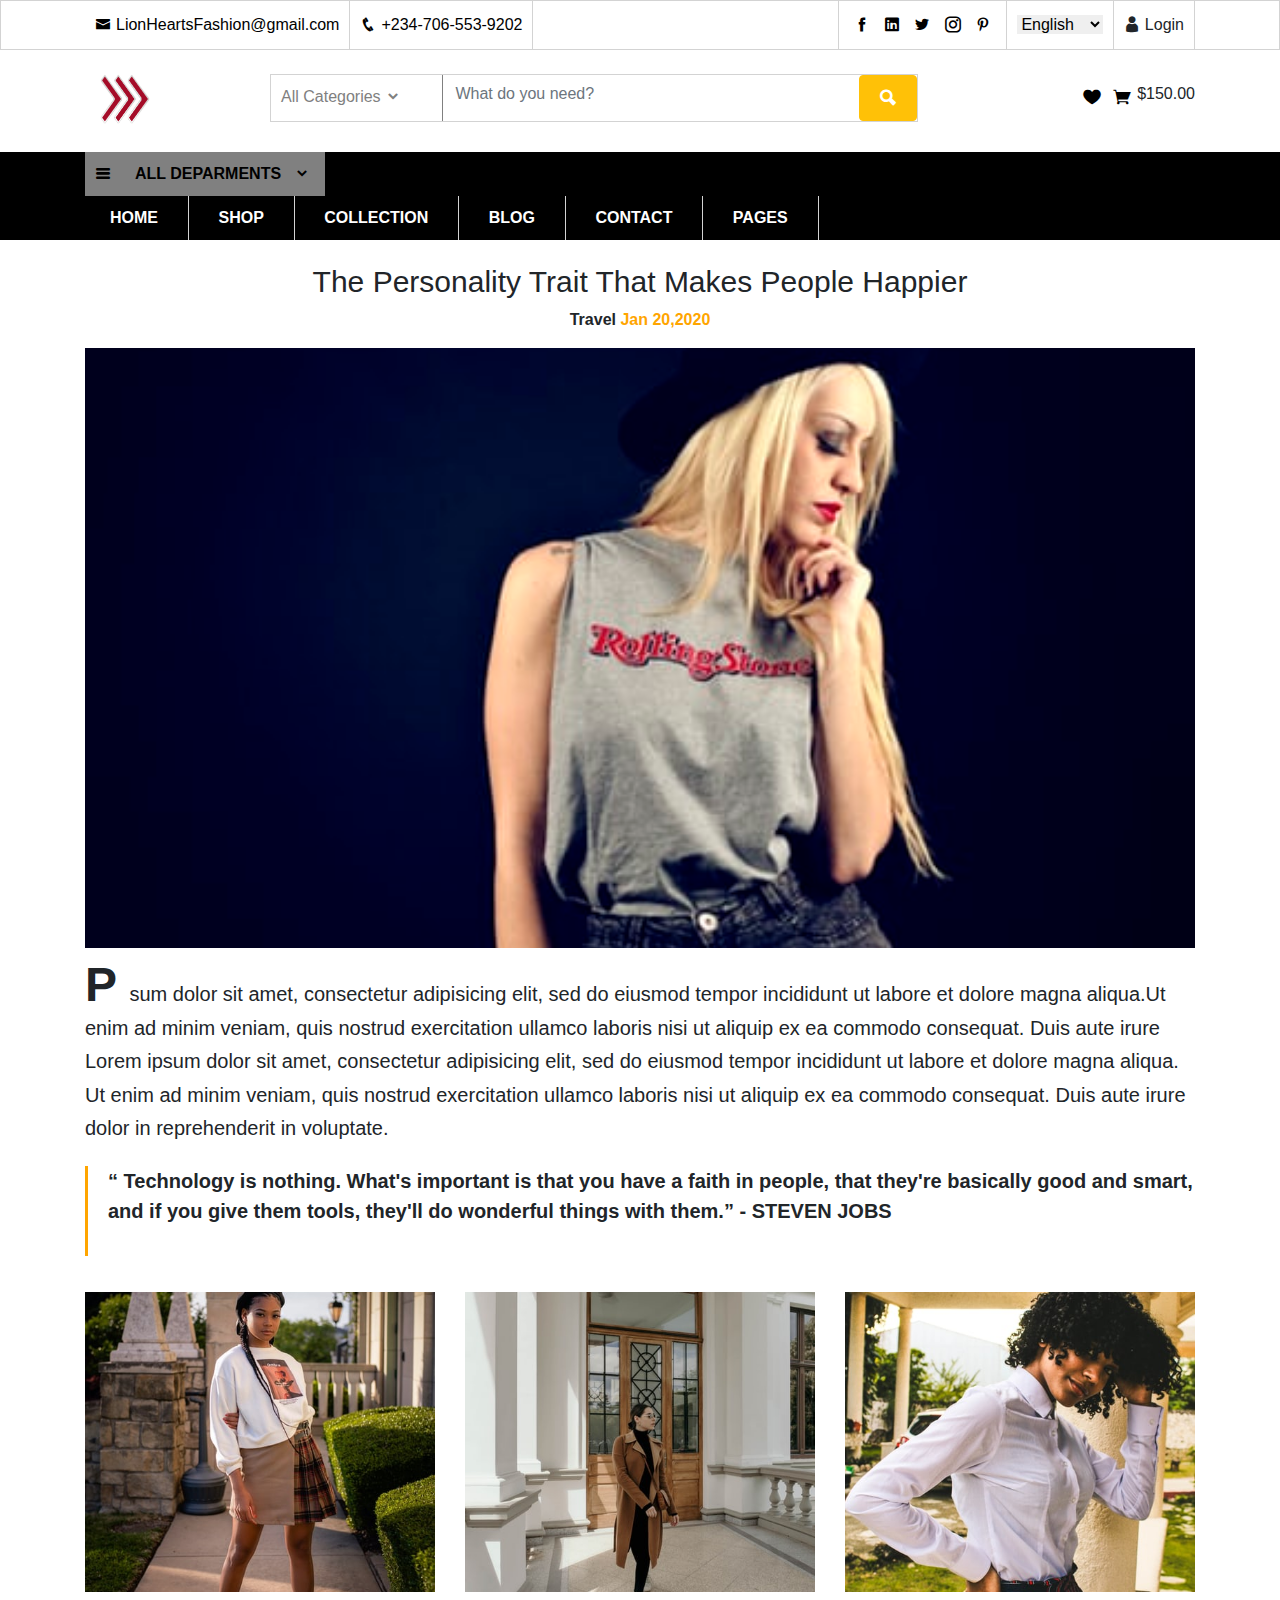
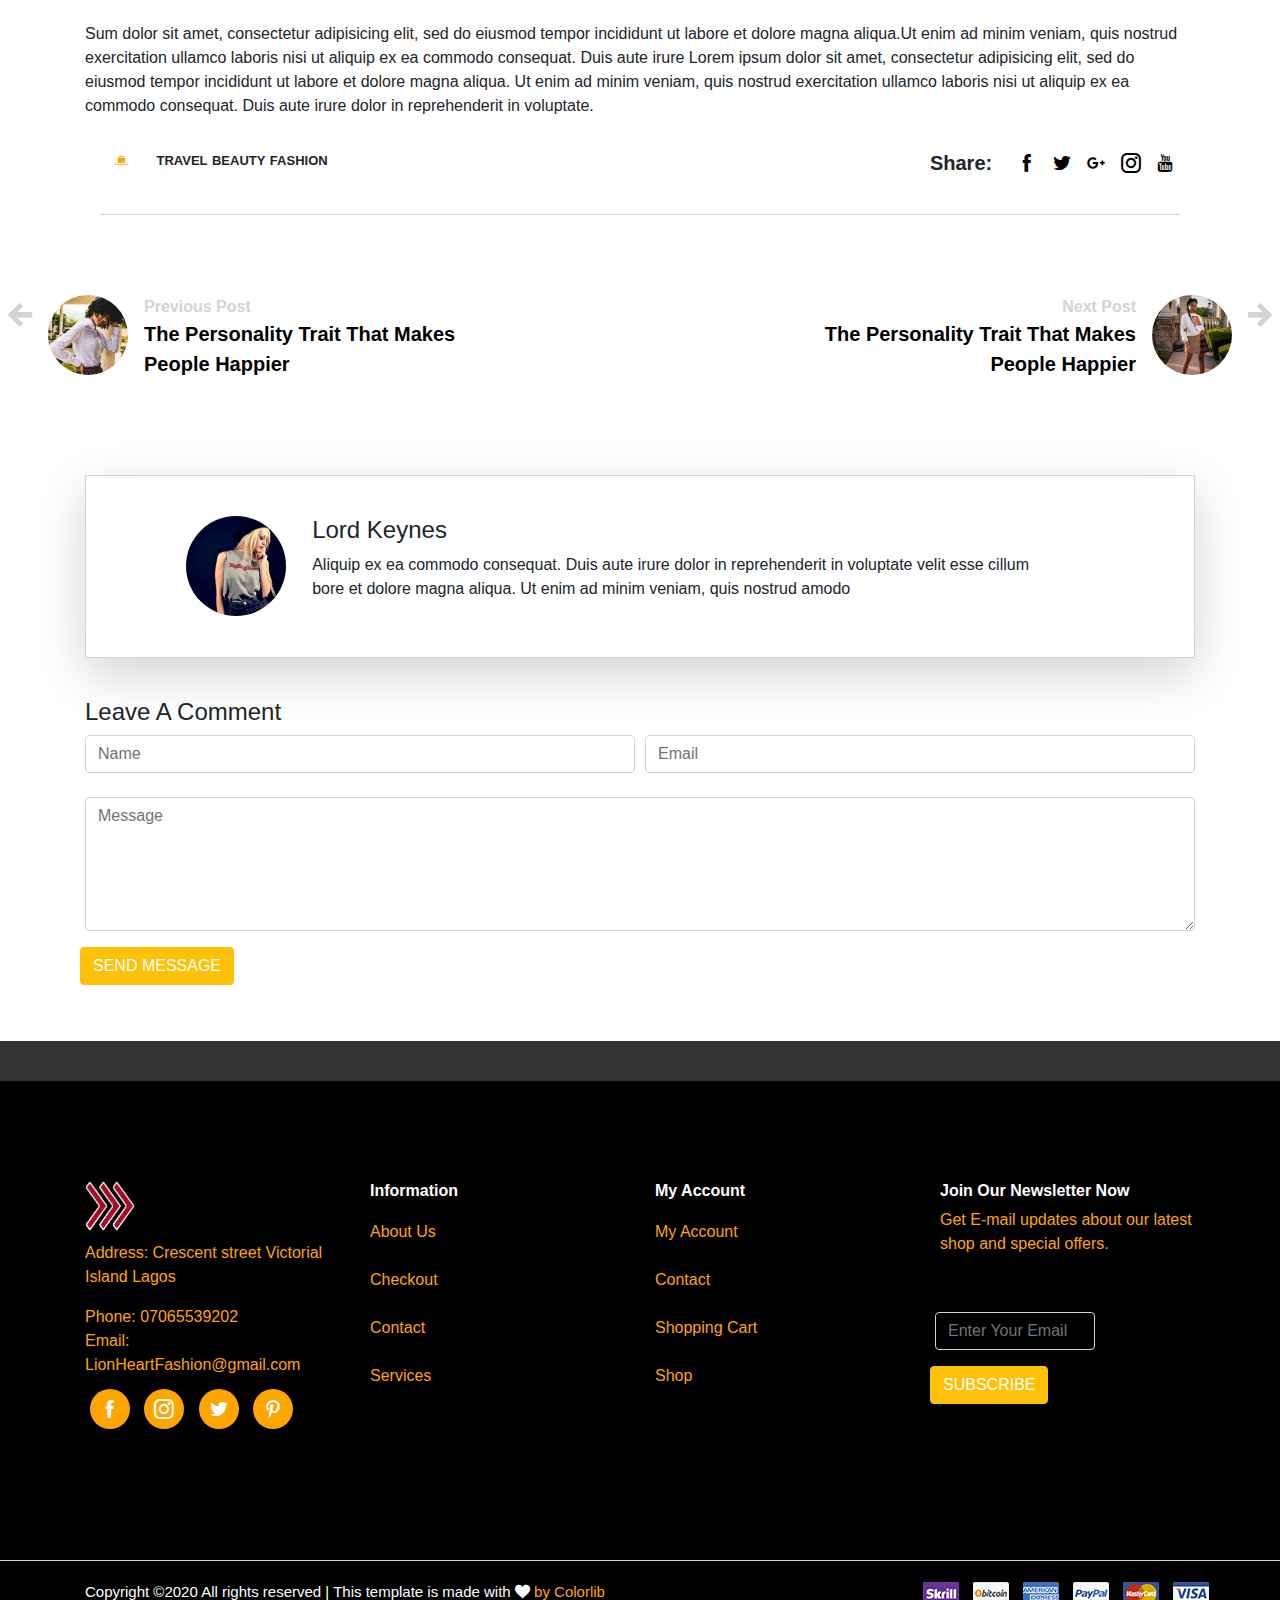
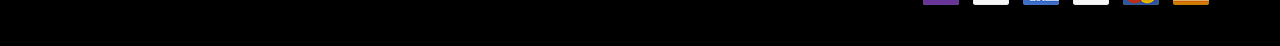
==== BlogDetails.html @ 3f3993a0 "fashi-kenny" ====
<!DOCTYPE html>
<html lang="en">
<head>
    <meta charset="UTF-8">
    <meta name="viewport" content="width=device-width, initial-scale=1.0">
    <title>Lion Hearts: Daily Fashions</title>
    <link rel="icon" type="image/png" href="icon/Love_Deco_Text_PNG_Transparent_Clip_Art.png">
    <link rel="stylesheet" href="css/bootstrap.min.css">
    <link rel="stylesheet" href="icofont/icofont.min.css">
    <link rel="stylesheet" href="css/themify-icons.css">
    <link rel="stylesheet" href="css/font-awesome.min.css">
    <link rel="stylesheet" href="css/owl.carousel.min.css">
    <link rel="stylesheet" href="css/jquery-ui.min.css">
    <link rel="stylesheet" href="style.css">
    <script src="js/jquery-3.3.1.min.js"></script>
    <script src="js/bootstrap.min.js"></script>
    <script src="js/jquery.countdown.min.js"></script>
    <script src="js/jquery-ui.min.js"></script>
    <script src="js/owl.carousel.min.js"></script>
    <script src="main.js"></script>
</head>
<body>
    <!-- <div class="preloader">
        <div class="loader"></div>
    </div> -->

    <section style="overflow: hidden;">    
        <div class="Top-nav">
            <div class="container">
                <div class="row">
                    <div class="col-lg-6 col-md-12">
                        <div class="left-nav d-flex">
                            <a href="" style="border-right: 1px solid lightgrey;"><i class="icofont-envelope"></i>LionHeartsFashion@gmail.com</a>
                            <a href="" style="border-right: 1px solid lightgrey;"><i class="icofont-phone"></i>+234-706-553-9202</a>
                        </div>
                    </div>
                    <div class="col-lg-6 col-md-12">
                        <div class="right-nav d-flex" >
                            <div class="social" style="border-left: 1px solid lightgrey;">
                                <a href="" ><i class="icofont-facebook"></i></a>
                                <a href=""><i class="icofont-linkedin"></i></a>
                                <a href=""><i class="icofont-twitter"></i></a>
                                <a href=""><i class="icofont-instagram"></i></a>
                                <a href=""><i class="icofont-pinterest"></i></a>
                            </div>
                            <div class="language">
                                <select name="" id="">
                                    <option data-image="img/flag/flag-1.jpg" data-title="" value="">English</option>
                                    <option data-image="img/flag/flag-2.jpg" data-title="" value="">Germany</option>
                                </select>
                            </div>
                            <div class="login">
                                <i class="icofont-user"></i>
                                <span>Login</span>
                            </div>
                        </div>
                    </div>
                </div>
            </div>
        </div>




        
        <!-- .Top-middle -->
        <div class="col-lg-12 p-0">
            <div class="Top-middle p-4">
                <div class="container">
                    <div class="row m-0">
                        <div class="col-lg-2 col-md-2">
                            <div class="logo">
                                <a href=""><img style="width: 50px;height: 50px;" src="icon/Right_Red_Arrow_Transparent_PNG_Clip_Art_Image.png" alt=""></a>
                            </div>
                        </div>
                        <div class="col-lg-7 col-md-7 p-0">
                            <div class="search" style="position: relative;">
                                <a class="text" href="" style="width: 30%;display: block;padding:10px;color: grey;text-decoration: none;border-right: 1px solid grey;">All Categories <i class="icofont-simple-down"></i></a>
                                <input type="text" style="background-color: transparent;border: none;width: 470px;" id="" class="form-control" placeholder="What do you need?">
                                <a href="" class="btn btn-warning text-white" style="text-decoration: none;padding: 10px 20px;"><i class="icofont-ui-search"></i></a>
                            </div>
                        </div>
                        <div class="col-lg-3 col-md-3 p-0">
                            <div class="checking pt-2">
                                <div class="row m-0">
                                    <div class="icon" style="position: relative;">
                                        <ul class="list-unstyled d-flex">
                                            <li><a href=""><i class="icofont-heart"></i></a></li>
                                            <li><a href=""><i class="icofont-shopping-cart"></i></a>
                                                <div class="check-out shadow-lg">
                                                    <div class="check mb-3">
                                                        <div class="row m-0">
                                                            <img src="img/showcase/00b2f78859d9404ca88a0599814f4f52.jpg" alt="">
                                                            <div class="price pl-2">
                                                                <div style="font-size: 15px;color: orange;" class="price-tag">$60.00</div>
                                                                <span style="font-size: 13px">Kabino Bedside Table</span>
                                                            </div>
                                                            <span style="font-size: 30px; color: lightgrey;" class="cancel pl-2">&times</span>
                                                        </div>
                                                    </div>
                                                    <div class="check mb-3" style="border-bottom: 1px solid lightgrey;padding-bottom: 10px;">
                                                        <div class="row m-0">
                                                            <img src="img/showcase/3b5c7aee9a034c3a8d07e8d10b3caf82.jpg" alt="">
                                                            <div class="price pl-2">
                                                                <div style="font-size: 15px;color: orange;" class="price-tag">$60.00</div>
                                                                <span style="font-size: 13px">Kabino Bedside Table</span>
                                                            </div>
                                                            <span style="font-size: 30px; color: lightgrey;" class="cancel pl-2">&times</span>
                                                        </div>
                                                    </div>
                                                    <div class="total mb-3" style="font-size: 12px;color: orange;width: 100%;">
                                                        <div class="row m-0">
                                                            <div class="tot">TOTAL</div>
                                                            <div class="tot-price">$120.00</div>
                                                        </div>
                                                    </div>
                                                    <div class="cards" >
                                                        <a href="" style="font-weight:bolder;font-size: 12px; width: 100%;" class="mb-2 btn btn-warning">VIEW CARD</a>
                                                        <a href="" style="font-weight: bolder;font-size: 12px;width: 100%;background-color: #000000;color: #ffffff;" class="btn">CHECKOUT</a>
                                                    </div>
                                                </div>
                                            </li>
                                            <span>$150.00</span>
                                        </ul>
                                    </div>
                                </div>
                            </div>
                        </div>
                    </div>
                </div>
            </div>
        </div>


        
        <!-- Top-Down -->
        <div class="Top-Down">
            <div class="container" style="position: relative;">
                <div class="toggle-menu">
                    <span>MENU <i class="icofont-navigation-menu"></i></span>
                </div>
                <div class="header">
                    <div class="top">
                        <li class="dropdown" style="list-style: none;"><i class="mr-4 icofont-navigation-menu"></i>ALL DEPARMENTS <i class="ml-2 icofont-simple-down"></i>
                            <ul class="shadow-lg" style="list-style: none;">
                                <li><a href="#">Women's Clothing</a></li>
                                <li><a href="#">Men's Clothing</a></li>
                                <li><a href="#">Underwear</a></li>
                                <li><a href="#">Kid's Clothing</a></li>
                                <li><a href="#">Brand Fahion</a></li>
                                <li><a href="#">Accessories/Shoes</a></li>
                                <li><a href="#">Luxury Brands</a></li>
                                <li><a href="#">Brand Outdoor Apparel</a></li>
                            </ul>
                        </li>
                    </div>
                    <header>
                        <nav>
                            <ul>
                                <li class=""><a href="index.html">HOME</a></li>
                                <li><a href="shop.html">SHOP</a></li>
                                <li class="dropdown collection"><a href="#">COLLECTION</a>
                                    <ul>
                                        <li><a href="#">Men's</a></li>
                                        <li><a href="#">Women's</a></li>
                                        <li><a href="#">Kid's</a></li>
                                    </ul>
                                </li>
                                <li><a href="">BLOG</a></li>
                                <li><a href="">CONTACT</a></li>
                                <li class="dropdown pages"><a href="#">PAGES</a>
                                    <ul>
                                        <li><a href="BlogDetails.html">Blog Details</a></li>
                                        <li><a href="">Shopping Cart</a></li>
                                        <li><a href="">Check Out</a></li>
                                        <li><a href="faq.html">Faq</a></li>
                                        <li><a href="register.html">Register</a></li>
                                        <li><a href="login.html">Login</a></li>
                                    </ul>
                                </li>
                            </ul>
                        </nav>
                    </header>
                </div>
            </div>
        </div>



        <section class="content" style="margin-top: 40px;">
            <div class="container">
                <h1 class="title text-center" style="font-size: 30px;">The Personality Trait That Makes People Happier</h1>
                <p style="font-weight: bolder;" class="text-center">Travel <span style="color: #ffa500;" class="date">Jan 20,2020</span></p>

                <div class="blog-img set-bg" data-setbg="img/showcase/photo-1542849902-fd6e302998a9.jpg"></div>
                <div class="classic">P <span>sum dolor sit amet, consectetur adipisicing elit, sed do eiusmod tempor incididunt ut labore et dolore magna aliqua.Ut enim ad minim veniam, quis nostrud exercitation ullamco laboris nisi ut aliquip ex ea commodo consequat. Duis aute irure Lorem ipsum dolor sit amet, consectetur adipisicing elit, sed do eiusmod tempor incididunt ut labore et dolore magna aliqua. Ut enim ad minim veniam, quis nostrud exercitation ullamco laboris nisi ut aliquip ex ea commodo consequat. Duis aute irure dolor in reprehenderit in voluptate.</span></div>
                <p class="jobs-text">“ Technology is nothing. What's important is that you have a faith in people, that they're basically good and smart, and if you give them tools, they'll do wonderful things with them.” - STEVEN JOBS</p>

                <div class="row">
                    <div class="col-lg-4">
                        <div class="img set-bg" data-setbg="img/showcase/photo-1588297187190-647dcdb667c3.jpg"></div>
                    </div>
                    <div class="col-lg-4">
                        <div class="img set-bg" data-setbg="img/showcase/photo-1592818628510-35f8f334143a.jpg"></div>
                    </div>
                    <div class="col-lg-4">
                        <div class="img set-bg" data-setbg="img/showcase/photo-1553148661-9173d4786c6a.jpg"></div>
                    </div>
                </div>

                <p class="after-img">Sum dolor sit amet, consectetur adipisicing elit, sed do eiusmod tempor incididunt ut labore et dolore magna aliqua.Ut enim ad minim veniam, quis nostrud exercitation ullamco laboris nisi ut aliquip ex ea commodo consequat. Duis aute irure Lorem ipsum dolor sit amet, consectetur adipisicing elit, sed do eiusmod tempor incididunt ut labore et dolore magna aliqua. Ut enim ad minim veniam, quis nostrud exercitation ullamco laboris nisi ut aliquip ex ea commodo consequat. Duis aute irure dolor in reprehenderit in voluptate.</p>

                <div class="col-lg-12">
                    <div class="work-social">
                        <div class="row m-0">
                            <div class="col-lg-6 col-md-6 col-sm-6">
                                <ul>
                                    <li class="mr-4"><i style="color: #ffa500;" class="icofont-ui-travel"></i></li>
                                    <li>TRAVEL</li>
                                    <li>BEAUTY</li>
                                    <li>FASHION</li>
                                </ul>
                            </div>
                            <div class="col-lg-6 col-md-6 col-sm-6">
                                <div class="row" style="display: flex;justify-content: flex-end;">
                                    <div class="tit">Share:</div>
                                    <ul>
                                        <li><a href="#"><i class="icofont-facebook"></i></a></li>
                                        <li><a href="#"><i class="icofont-twitter"></i></a></li>
                                        <li><a href="#"><i class="icofont-google-plus"></i></a></li>
                                        <li><a href="#"><i class="icofont-instagram"></i></a></li>
                                        <li><a href="#"><i class="icofont-youtube"></i></a></li>
                                    </ul>
                                </div>
                            </div>
                        </div>
                    </div>
                </div>
            </div>


            <div class="col-lg-12">
                <div class="blogs-post">
                    <div class="row">
                        <div class="col-lg-6 col-md-6 col-sm-6">
                            <div class="prev-blog">
                                <div class="row">
                                    <a href="#">
                                        <i class="icofont-arrow-left"></i>
                                        <div class="blog-img set-bg ml-2 mr-3" data-setbg="img/showcase/photo-1553148661-9173d4786c6a.jpg"></div>
                                        <div class="blog-text">
                                            <span>Previous Post</span>
                                            <p>The Personality Trait That Makes <br> People Happier</p>
                                        </div>
                                    </a>
                                </div>
                            </div>
                        </div>
                        <div class="col-lg-6 col-md-6 col-sm-6">
                            <div class="next-blog">
                                <div class="row" style="display: flex;justify-content: flex-end;">
                                    <a href="#">
                                        <div class="blog-text text-right">
                                            <span>Next Post</span>
                                            <p>The Personality Trait That Makes <br> People Happier</p>
                                        </div>
                                        <div class="blog-img set-bg mr-2 ml-3" data-setbg="img/showcase/photo-1588297187190-647dcdb667c3.jpg"></div>
                                        <i class="icofont-arrow-right"></i>
                                    </a>
                                </div>
                            </div>
                        </div>
                    </div>
                </div>
            </div>


            <div class="col-lg-12">
                <div class="container">
                    <div class="lonely shadow-lg">
                        <div class="row">
                            <div class="col-lg-1 col-md-1 mr-4">
                                <div class="lonely-img set-bg" data-setbg="img/showcase/photo-1542849902-fd6e302998a9.jpg"></div>
                            </div>
                            <div class="col-lg-10 col-md-10 ml-4">
                                <div class="text">
                                    <h4>Lord Keynes</h4>
                                    <p>Aliquip ex ea commodo consequat. Duis aute irure dolor in reprehenderit in voluptate velit esse cillum bore et dolore magna aliqua. Ut enim ad minim veniam, quis nostrud amodo</p>
                                </div>
                            </div>
                        </div>
                    </div>
                </div>
            </div>

            <div class="container">
                <form action="#">
                    <h4>Leave A Comment</h4>

                    <div class="form-row">
                        <div class="col-lg-6">
                            <div class="form-group">
                                <input type="text" name="name" class="form-control mb-4" placeholder="Name">
                            </div>
                        </div>
                        <div class="col-lg-6">
                            <div class="form-group">
                                <input type="email" name="email" class="form-control mb-4" placeholder="Email">
                            </div>
                        </div>
                        <div class="col-lg-12">
                            <div class="form-group">
                                <textarea name="message" class="form-control" cols="30" rows="5" placeholder="Message"></textarea>
                            </div>
                        </div>
                        <div class="form-group">
                            <button type="submit" name="sendMessage"  class="btn btn-warning text-white">SEND MESSAGE</button>
                        </div>
                    </div>
                </form>
            </div>



            <!-- footer -->
        <div class="footer-header">
            <div class="container">
                <div class="footer-top owl-carousel">
                    <img src="img/logo-carousel/logo-1.png" alt="">
                    <img src="img/logo-carousel/logo-2.png" alt="">
                    <img src="img/logo-carousel/logo-3.png" alt="">
                    <img src="img/logo-carousel/logo-4.png" alt="">
                    <img src="img/logo-carousel/logo-5.png" alt="">
                </div>
            </div>
        </div>



        <!-- footer-bottom -->
        <div class="footer-middle">
            <div class="container">
                <div class="row">
                    <div class="col-lg-3">
                        <div class="first">
                            <img src="icon/Right_Red_Arrow_Transparent_PNG_Clip_Art_Image.png" alt="">
                            <address>Address: Crescent street Victorial Island Lagos</address>
                            <div class="phone">Phone: 07065539202</div>
                            <div class="email">Email: LionHeartFashion@gmail.com</div>
                            <ul class="p-0">
                                <li><a href="#"><i class="icofont-facebook"></i></a></li>
                                <li><a href="#"><i class="icofont-instagram"></i></a></li>
                                <li><a href="#"><i class="icofont-twitter"></i></a></li>
                                <li><a href="#"><i class="icofont-pinterest"></i></a></li>
                            </ul>
                        </div>
                    </div>
                    <div class="col-lg-3">
                        <div class="second">
                            <h6>Information</h6>
                            <ul>
                                <li><a href="#">About Us</a></li>
                                <li><a href="#">Checkout</a></li>
                                <li><a href="#">Contact</a></li>
                                <li><a href="#">Services</a></li>
                            </ul>
                        </div>
                    </div>
                    <div class="col-lg-3">
                        <div class="third">
                            <h6>My Account</h6>
                            <ul>
                                <li><a href="#">My Account</a></li>
                                <li><a href="#">Contact</a></li>
                                <li><a href="#">Shopping Cart</a></li>
                                <li><a href="#">Shop</a></li>
                            </ul>
                        </div>
                    </div>
                    <div class="col-lg-3">
                        <div class="fourth">
                            <h6>Join Our Newsletter Now</h6>
                            <p>Get E-mail updates about our latest shop and special offers.</p>
                            <form action="#">
                                <div class="form-row">
                                    <div class="form-group">
                                        <input type="text" class="form-control" name="news" placeholder="Enter Your Email">
                                    </div>
                                    <div class="form-group">
                                        <button class="btn btn-warning text-white" name="SubmitNewsLetter">SUBSCRIBE</button>
                                    </div>
                                </div>
                            </form>
                        </div>
                    </div>
                </div>
            </div>
        </div>



        <!-- .footer-bottom -->
        <div class="footer-bottom">
            <div class="container">
                <div class="row">
                    <div class="col-lg-6">
                        <p>Copyright ©2020 All rights reserved | This template is made with <i class="icofont-heart-alt"></i> <a href="">by Colorlib</a></p>
                    </div>
                    <div class="footer-img">
                        <img src="img/payment-method.png" alt="">
                    </div>
                </div>
            </div>
        </div>
        </section>


        <script type="text/javascript">
            $(window).on('load', function(){
                $('.preloader').delay(2000).fadeOut('slow');
            });
        </script>
</body>
</html>
---- css/themify-icons.css ----
@font-face {
	font-family: 'themify';
	src:url('../fonts/themify.eot?-fvbane');
	src:url('../fonts/themify.eot?#iefix-fvbane') format('embedded-opentype'),
		url('../fonts/themify.woff?-fvbane') format('woff'),
		url('../fonts/themify.ttf?-fvbane') format('truetype'),
		url('../fonts/themify.svg?-fvbane#themify') format('svg');
	font-weight: normal;
	font-style: normal;
}

[class^="ti-"], [class*=" ti-"] {
	font-family: 'themify';
	speak: none;
	font-style: normal;
	font-weight: normal;
	font-variant: normal;
	text-transform: none;
	line-height: 1;

	/* Better Font Rendering =========== */
	-webkit-font-smoothing: antialiased;
	-moz-osx-font-smoothing: grayscale;
}

.ti-wand:before {
	content: "\e600";
}
.ti-volume:before {
	content: "\e601";
}
.ti-user:before {
	content: "\e602";
}
.ti-unlock:before {
	content: "\e603";
}
.ti-unlink:before {
	content: "\e604";
}
.ti-trash:before {
	content: "\e605";
}
.ti-thought:before {
	content: "\e606";
}
.ti-target:before {
	content: "\e607";
}
.ti-tag:before {
	content: "\e608";
}
.ti-tablet:before {
	content: "\e609";
}
.ti-star:before {
	content: "\e60a";
}
.ti-spray:before {
	content: "\e60b";
}
.ti-signal:before {
	content: "\e60c";
}
.ti-shopping-cart:before {
	content: "\e60d";
}
.ti-shopping-cart-full:before {
	content: "\e60e";
}
.ti-settings:before {
	content: "\e60f";
}
.ti-search:before {
	content: "\e610";
}
.ti-zoom-in:before {
	content: "\e611";
}
.ti-zoom-out:before {
	content: "\e612";
}
.ti-cut:before {
	content: "\e613";
}
.ti-ruler:before {
	content: "\e614";
}
.ti-ruler-pencil:before {
	content: "\e615";
}
.ti-ruler-alt:before {
	content: "\e616";
}
.ti-bookmark:before {
	content: "\e617";
}
.ti-bookmark-alt:before {
	content: "\e618";
}
.ti-reload:before {
	content: "\e619";
}
.ti-plus:before {
	content: "\e61a";
}
.ti-pin:before {
	content: "\e61b";
}
.ti-pencil:before {
	content: "\e61c";
}
.ti-pencil-alt:before {
	content: "\e61d";
}
.ti-paint-roller:before {
	content: "\e61e";
}
.ti-paint-bucket:before {
	content: "\e61f";
}
.ti-na:before {
	content: "\e620";
}
.ti-mobile:before {
	content: "\e621";
}
.ti-minus:before {
	content: "\e622";
}
.ti-medall:before {
	content: "\e623";
}
.ti-medall-alt:before {
	content: "\e624";
}
.ti-marker:before {
	content: "\e625";
}
.ti-marker-alt:before {
	content: "\e626";
}
.ti-arrow-up:before {
	content: "\e627";
}
.ti-arrow-right:before {
	content: "\e628";
}
.ti-arrow-left:before {
	content: "\e629";
}
.ti-arrow-down:before {
	content: "\e62a";
}
.ti-lock:before {
	content: "\e62b";
}
.ti-location-arrow:before {
	content: "\e62c";
}
.ti-link:before {
	content: "\e62d";
}
.ti-layout:before {
	content: "\e62e";
}
.ti-layers:before {
	content: "\e62f";
}
.ti-layers-alt:before {
	content: "\e630";
}
.ti-key:before {
	content: "\e631";
}
.ti-import:before {
	content: "\e632";
}
.ti-image:before {
	content: "\e633";
}
.ti-heart:before {
	content: "\e634";
}
.ti-heart-broken:before {
	content: "\e635";
}
.ti-hand-stop:before {
	content: "\e636";
}
.ti-hand-open:before {
	content: "\e637";
}
.ti-hand-drag:before {
	content: "\e638";
}
.ti-folder:before {
	content: "\e639";
}
.ti-flag:before {
	content: "\e63a";
}
.ti-flag-alt:before {
	content: "\e63b";
}
.ti-flag-alt-2:before {
	content: "\e63c";
}
.ti-eye:before {
	content: "\e63d";
}
.ti-export:before {
	content: "\e63e";
}
.ti-exchange-vertical:before {
	content: "\e63f";
}
.ti-desktop:before {
	content: "\e640";
}
.ti-cup:before {
	content: "\e641";
}
.ti-crown:before {
	content: "\e642";
}
.ti-comments:before {
	content: "\e643";
}
.ti-comment:before {
	content: "\e644";
}
.ti-comment-alt:before {
	content: "\e645";
}
.ti-close:before {
	content: "\e646";
}
.ti-clip:before {
	content: "\e647";
}
.ti-angle-up:before {
	content: "\e648";
}
.ti-angle-right:before {
	content: "\e649";
}
.ti-angle-left:before {
	content: "\e64a";
}
.ti-angle-down:before {
	content: "\e64b";
}
.ti-check:before {
	content: "\e64c";
}
.ti-check-box:before {
	content: "\e64d";
}
.ti-camera:before {
	content: "\e64e";
}
.ti-announcement:before {
	content: "\e64f";
}
.ti-brush:before {
	content: "\e650";
}
.ti-briefcase:before {
	content: "\e651";
}
.ti-bolt:before {
	content: "\e652";
}
.ti-bolt-alt:before {
	content: "\e653";
}
.ti-blackboard:before {
	content: "\e654";
}
.ti-bag:before {
	content: "\e655";
}
.ti-move:before {
	content: "\e656";
}
.ti-arrows-vertical:before {
	content: "\e657";
}
.ti-arrows-horizontal:before {
	content: "\e658";
}
.ti-fullscreen:before {
	content: "\e659";
}
.ti-arrow-top-right:before {
	content: "\e65a";
}
.ti-arrow-top-left:before {
	content: "\e65b";
}
.ti-arrow-circle-up:before {
	content: "\e65c";
}
.ti-arrow-circle-right:before {
	content: "\e65d";
}
.ti-arrow-circle-left:before {
	content: "\e65e";
}
.ti-arrow-circle-down:before {
	content: "\e65f";
}
.ti-angle-double-up:before {
	content: "\e660";
}
.ti-angle-double-right:before {
	content: "\e661";
}
.ti-angle-double-left:before {
	content: "\e662";
}
.ti-angle-double-down:before {
	content: "\e663";
}
.ti-zip:before {
	content: "\e664";
}
.ti-world:before {
	content: "\e665";
}
.ti-wheelchair:before {
	content: "\e666";
}
.ti-view-list:before {
	content: "\e667";
}
.ti-view-list-alt:before {
	content: "\e668";
}
.ti-view-grid:before {
	content: "\e669";
}
.ti-uppercase:before {
	content: "\e66a";
}
.ti-upload:before {
	content: "\e66b";
}
.ti-underline:before {
	content: "\e66c";
}
.ti-truck:before {
	content: "\e66d";
}
.ti-timer:before {
	content: "\e66e";
}
.ti-ticket:before {
	content: "\e66f";
}
.ti-thumb-up:before {
	content: "\e670";
}
.ti-thumb-down:before {
	content: "\e671";
}
.ti-text:before {
	content: "\e672";
}
.ti-stats-up:before {
	content: "\e673";
}
.ti-stats-down:before {
	content: "\e674";
}
.ti-split-v:before {
	content: "\e675";
}
.ti-split-h:before {
	content: "\e676";
}
.ti-smallcap:before {
	content: "\e677";
}
.ti-shine:before {
	content: "\e678";
}
.ti-shift-right:before {
	content: "\e679";
}
.ti-shift-left:before {
	content: "\e67a";
}
.ti-shield:before {
	content: "\e67b";
}
.ti-notepad:before {
	content: "\e67c";
}
.ti-server:before {
	content: "\e67d";
}
.ti-quote-right:before {
	content: "\e67e";
}
.ti-quote-left:before {
	content: "\e67f";
}
.ti-pulse:before {
	content: "\e680";
}
.ti-printer:before {
	content: "\e681";
}
.ti-power-off:before {
	content: "\e682";
}
.ti-plug:before {
	content: "\e683";
}
.ti-pie-chart:before {
	content: "\e684";
}
.ti-paragraph:before {
	content: "\e685";
}
.ti-panel:before {
	content: "\e686";
}
.ti-package:before {
	content: "\e687";
}
.ti-music:before {
	content: "\e688";
}
.ti-music-alt:before {
	content: "\e689";
}
.ti-mouse:before {
	content: "\e68a";
}
.ti-mouse-alt:before {
	content: "\e68b";
}
.ti-money:before {
	content: "\e68c";
}
.ti-microphone:before {
	content: "\e68d";
}
.ti-menu:before {
	content: "\e68e";
}
.ti-menu-alt:before {
	content: "\e68f";
}
.ti-map:before {
	content: "\e690";
}
.ti-map-alt:before {
	content: "\e691";
}
.ti-loop:before {
	content: "\e692";
}
.ti-location-pin:before {
	content: "\e693";
}
.ti-list:before {
	content: "\e694";
}
.ti-light-bulb:before {
	content: "\e695";
}
.ti-Italic:before {
	content: "\e696";
}
.ti-info:before {
	content: "\e697";
}
.ti-infinite:before {
	content: "\e698";
}
.ti-id-badge:before {
	content: "\e699";
}
.ti-hummer:before {
	content: "\e69a";
}
.ti-home:before {
	content: "\e69b";
}
.ti-help:before {
	content: "\e69c";
}
.ti-headphone:before {
	content: "\e69d";
}
.ti-harddrives:before {
	content: "\e69e";
}
.ti-harddrive:before {
	content: "\e69f";
}
.ti-gift:before {
	content: "\e6a0";
}
.ti-game:before {
	content: "\e6a1";
}
.ti-filter:before {
	content: "\e6a2";
}
.ti-files:before {
	content: "\e6a3";
}
.ti-file:before {
	content: "\e6a4";
}
.ti-eraser:before {
	content: "\e6a5";
}
.ti-envelope:before {
	content: "\e6a6";
}
.ti-download:before {
	content: "\e6a7";
}
.ti-direction:before {
	content: "\e6a8";
}
.ti-direction-alt:before {
	content: "\e6a9";
}
.ti-dashboard:before {
	content: "\e6aa";
}
.ti-control-stop:before {
	content: "\e6ab";
}
.ti-control-shuffle:before {
	content: "\e6ac";
}
.ti-control-play:before {
	content: "\e6ad";
}
.ti-control-pause:before {
	content: "\e6ae";
}
.ti-control-forward:before {
	content: "\e6af";
}
.ti-control-backward:before {
	content: "\e6b0";
}
.ti-cloud:before {
	content: "\e6b1";
}
.ti-cloud-up:before {
	content: "\e6b2";
}
.ti-cloud-down:before {
	content: "\e6b3";
}
.ti-clipboard:before {
	content: "\e6b4";
}
.ti-car:before {
	content: "\e6b5";
}
.ti-calendar:before {
	content: "\e6b6";
}
.ti-book:before {
	content: "\e6b7";
}
.ti-bell:before {
	content: "\e6b8";
}
.ti-basketball:before {
	content: "\e6b9";
}
.ti-bar-chart:before {
	content: "\e6ba";
}
.ti-bar-chart-alt:before {
	content: "\e6bb";
}
.ti-back-right:before {
	content: "\e6bc";
}
.ti-back-left:before {
	content: "\e6bd";
}
.ti-arrows-corner:before {
	content: "\e6be";
}
.ti-archive:before {
	content: "\e6bf";
}
.ti-anchor:before {
	content: "\e6c0";
}
.ti-align-right:before {
	content: "\e6c1";
}
.ti-align-left:before {
	content: "\e6c2";
}
.ti-align-justify:before {
	content: "\e6c3";
}
.ti-align-center:before {
	content: "\e6c4";
}
.ti-alert:before {
	content: "\e6c5";
}
.ti-alarm-clock:before {
	content: "\e6c6";
}
.ti-agenda:before {
	content: "\e6c7";
}
.ti-write:before {
	content: "\e6c8";
}
.ti-window:before {
	content: "\e6c9";
}
.ti-widgetized:before {
	content: "\e6ca";
}
.ti-widget:before {
	content: "\e6cb";
}
.ti-widget-alt:before {
	content: "\e6cc";
}
.ti-wallet:before {
	content: "\e6cd";
}
.ti-video-clapper:before {
	content: "\e6ce";
}
.ti-video-camera:before {
	content: "\e6cf";
}
.ti-vector:before {
	content: "\e6d0";
}
.ti-themify-logo:before {
	content: "\e6d1";
}
.ti-themify-favicon:before {
	content: "\e6d2";
}
.ti-themify-favicon-alt:before {
	content: "\e6d3";
}
.ti-support:before {
	content: "\e6d4";
}
.ti-stamp:before {
	content: "\e6d5";
}
.ti-split-v-alt:before {
	content: "\e6d6";
}
.ti-slice:before {
	content: "\e6d7";
}
.ti-shortcode:before {
	content: "\e6d8";
}
.ti-shift-right-alt:before {
	content: "\e6d9";
}
.ti-shift-left-alt:before {
	content: "\e6da";
}
.ti-ruler-alt-2:before {
	content: "\e6db";
}
.ti-receipt:before {
	content: "\e6dc";
}
.ti-pin2:before {
	content: "\e6dd";
}
.ti-pin-alt:before {
	content: "\e6de";
}
.ti-pencil-alt2:before {
	content: "\e6df";
}
.ti-palette:before {
	content: "\e6e0";
}
.ti-more:before {
	content: "\e6e1";
}
.ti-more-alt:before {
	content: "\e6e2";
}
.ti-microphone-alt:before {
	content: "\e6e3";
}
.ti-magnet:before {
	content: "\e6e4";
}
.ti-line-double:before {
	content: "\e6e5";
}
.ti-line-dotted:before {
	content: "\e6e6";
}
.ti-line-dashed:before {
	content: "\e6e7";
}
.ti-layout-width-full:before {
	content: "\e6e8";
}
.ti-layout-width-default:before {
	content: "\e6e9";
}
.ti-layout-width-default-alt:before {
	content: "\e6ea";
}
.ti-layout-tab:before {
	content: "\e6eb";
}
.ti-layout-tab-window:before {
	content: "\e6ec";
}
.ti-layout-tab-v:before {
	content: "\e6ed";
}
.ti-layout-tab-min:before {
	content: "\e6ee";
}
.ti-layout-slider:before {
	content: "\e6ef";
}
.ti-layout-slider-alt:before {
	content: "\e6f0";
}
.ti-layout-sidebar-right:before {
	content: "\e6f1";
}
.ti-layout-sidebar-none:before {
	content: "\e6f2";
}
.ti-layout-sidebar-left:before {
	content: "\e6f3";
}
.ti-layout-placeholder:before {
	content: "\e6f4";
}
.ti-layout-menu:before {
	content: "\e6f5";
}
.ti-layout-menu-v:before {
	content: "\e6f6";
}
.ti-layout-menu-separated:before {
	content: "\e6f7";
}
.ti-layout-menu-full:before {
	content: "\e6f8";
}
.ti-layout-media-right-alt:before {
	content: "\e6f9";
}
.ti-layout-media-right:before {
	content: "\e6fa";
}
.ti-layout-media-overlay:before {
	content: "\e6fb";
}
.ti-layout-media-overlay-alt:before {
	content: "\e6fc";
}
.ti-layout-media-overlay-alt-2:before {
	content: "\e6fd";
}
.ti-layout-media-left-alt:before {
	content: "\e6fe";
}
.ti-layout-media-left:before {
	content: "\e6ff";
}
.ti-layout-media-center-alt:before {
	content: "\e700";
}
.ti-layout-media-center:before {
	content: "\e701";
}
.ti-layout-list-thumb:before {
	content: "\e702";
}
.ti-layout-list-thumb-alt:before {
	content: "\e703";
}
.ti-layout-list-post:before {
	content: "\e704";
}
.ti-layout-list-large-image:before {
	content: "\e705";
}
.ti-layout-line-solid:before {
	content: "\e706";
}
.ti-layout-grid4:before {
	content: "\e707";
}
.ti-layout-grid3:before {
	content: "\e708";
}
.ti-layout-grid2:before {
	content: "\e709";
}
.ti-layout-grid2-thumb:before {
	content: "\e70a";
}
.ti-layout-cta-right:before {
	content: "\e70b";
}
.ti-layout-cta-left:before {
	content: "\e70c";
}
.ti-layout-cta-center:before {
	content: "\e70d";
}
.ti-layout-cta-btn-right:before {
	content: "\e70e";
}
.ti-layout-cta-btn-left:before {
	content: "\e70f";
}
.ti-layout-column4:before {
	content: "\e710";
}
.ti-layout-column3:before {
	content: "\e711";
}
.ti-layout-column2:before {
	content: "\e712";
}
.ti-layout-accordion-separated:before {
	content: "\e713";
}
.ti-layout-accordion-merged:before {
	content: "\e714";
}
.ti-layout-accordion-list:before {
	content: "\e715";
}
.ti-ink-pen:before {
	content: "\e716";
}
.ti-info-alt:before {
	content: "\e717";
}
.ti-help-alt:before {
	content: "\e718";
}
.ti-headphone-alt:before {
	content: "\e719";
}
.ti-hand-point-up:before {
	content: "\e71a";
}
.ti-hand-point-right:before {
	content: "\e71b";
}
.ti-hand-point-left:before {
	content: "\e71c";
}
.ti-hand-point-down:before {
	content: "\e71d";
}
.ti-gallery:before {
	content: "\e71e";
}
.ti-face-smile:before {
	content: "\e71f";
}
.ti-face-sad:before {
	content: "\e720";
}
.ti-credit-card:before {
	content: "\e721";
}
.ti-control-skip-forward:before {
	content: "\e722";
}
.ti-control-skip-backward:before {
	content: "\e723";
}
.ti-control-record:before {
	content: "\e724";
}
.ti-control-eject:before {
	content: "\e725";
}
.ti-comments-smiley:before {
	content: "\e726";
}
.ti-brush-alt:before {
	content: "\e727";
}
.ti-youtube:before {
	content: "\e728";
}
.ti-vimeo:before {
	content: "\e729";
}
.ti-twitter:before {
	content: "\e72a";
}
.ti-time:before {
	content: "\e72b";
}
.ti-tumblr:before {
	content: "\e72c";
}
.ti-skype:before {
	content: "\e72d";
}
.ti-share:before {
	content: "\e72e";
}
.ti-share-alt:before {
	content: "\e72f";
}
.ti-rocket:before {
	content: "\e730";
}
.ti-pinterest:before {
	content: "\e731";
}
.ti-new-window:before {
	content: "\e732";
}
.ti-microsoft:before {
	content: "\e733";
}
.ti-list-ol:before {
	content: "\e734";
}
.ti-linkedin:before {
	content: "\e735";
}
.ti-layout-sidebar-2:before {
	content: "\e736";
}
.ti-layout-grid4-alt:before {
	content: "\e737";
}
.ti-layout-grid3-alt:before {
	content: "\e738";
}
.ti-layout-grid2-alt:before {
	content: "\e739";
}
.ti-layout-column4-alt:before {
	content: "\e73a";
}
.ti-layout-column3-alt:before {
	content: "\e73b";
}
.ti-layout-column2-alt:before {
	content: "\e73c";
}
.ti-instagram:before {
	content: "\e73d";
}
.ti-google:before {
	content: "\e73e";
}
.ti-github:before {
	content: "\e73f";
}
.ti-flickr:before {
	content: "\e740";
}
.ti-facebook:before {
	content: "\e741";
}
.ti-dropbox:before {
	content: "\e742";
}
.ti-dribbble:before {
	content: "\e743";
}
.ti-apple:before {
	content: "\e744";
}
.ti-android:before {
	content: "\e745";
}
.ti-save:before {
	content: "\e746";
}
.ti-save-alt:before {
	content: "\e747";
}
.ti-yahoo:before {
	content: "\e748";
}
.ti-wordpress:before {
	content: "\e749";
}
.ti-vimeo-alt:before {
	content: "\e74a";
}
.ti-twitter-alt:before {
	content: "\e74b";
}
.ti-tumblr-alt:before {
	content: "\e74c";
}
.ti-trello:before {
	content: "\e74d";
}
.ti-stack-overflow:before {
	content: "\e74e";
}
.ti-soundcloud:before {
	content: "\e74f";
}
.ti-sharethis:before {
	content: "\e750";
}
.ti-sharethis-alt:before {
	content: "\e751";
}
.ti-reddit:before {
	content: "\e752";
}
.ti-pinterest-alt:before {
	content: "\e753";
}
.ti-microsoft-alt:before {
	content: "\e754";
}
.ti-linux:before {
	content: "\e755";
}
.ti-jsfiddle:before {
	content: "\e756";
}
.ti-joomla:before {
	content: "\e757";
}
.ti-html5:before {
	content: "\e758";
}
.ti-flickr-alt:before {
	content: "\e759";
}
.ti-email:before {
	content: "\e75a";
}
.ti-drupal:before {
	content: "\e75b";
}
.ti-dropbox-alt:before {
	content: "\e75c";
}
.ti-css3:before {
	content: "\e75d";
}
.ti-rss:before {
	content: "\e75e";
}
.ti-rss-alt:before {
	content: "\e75f";
}
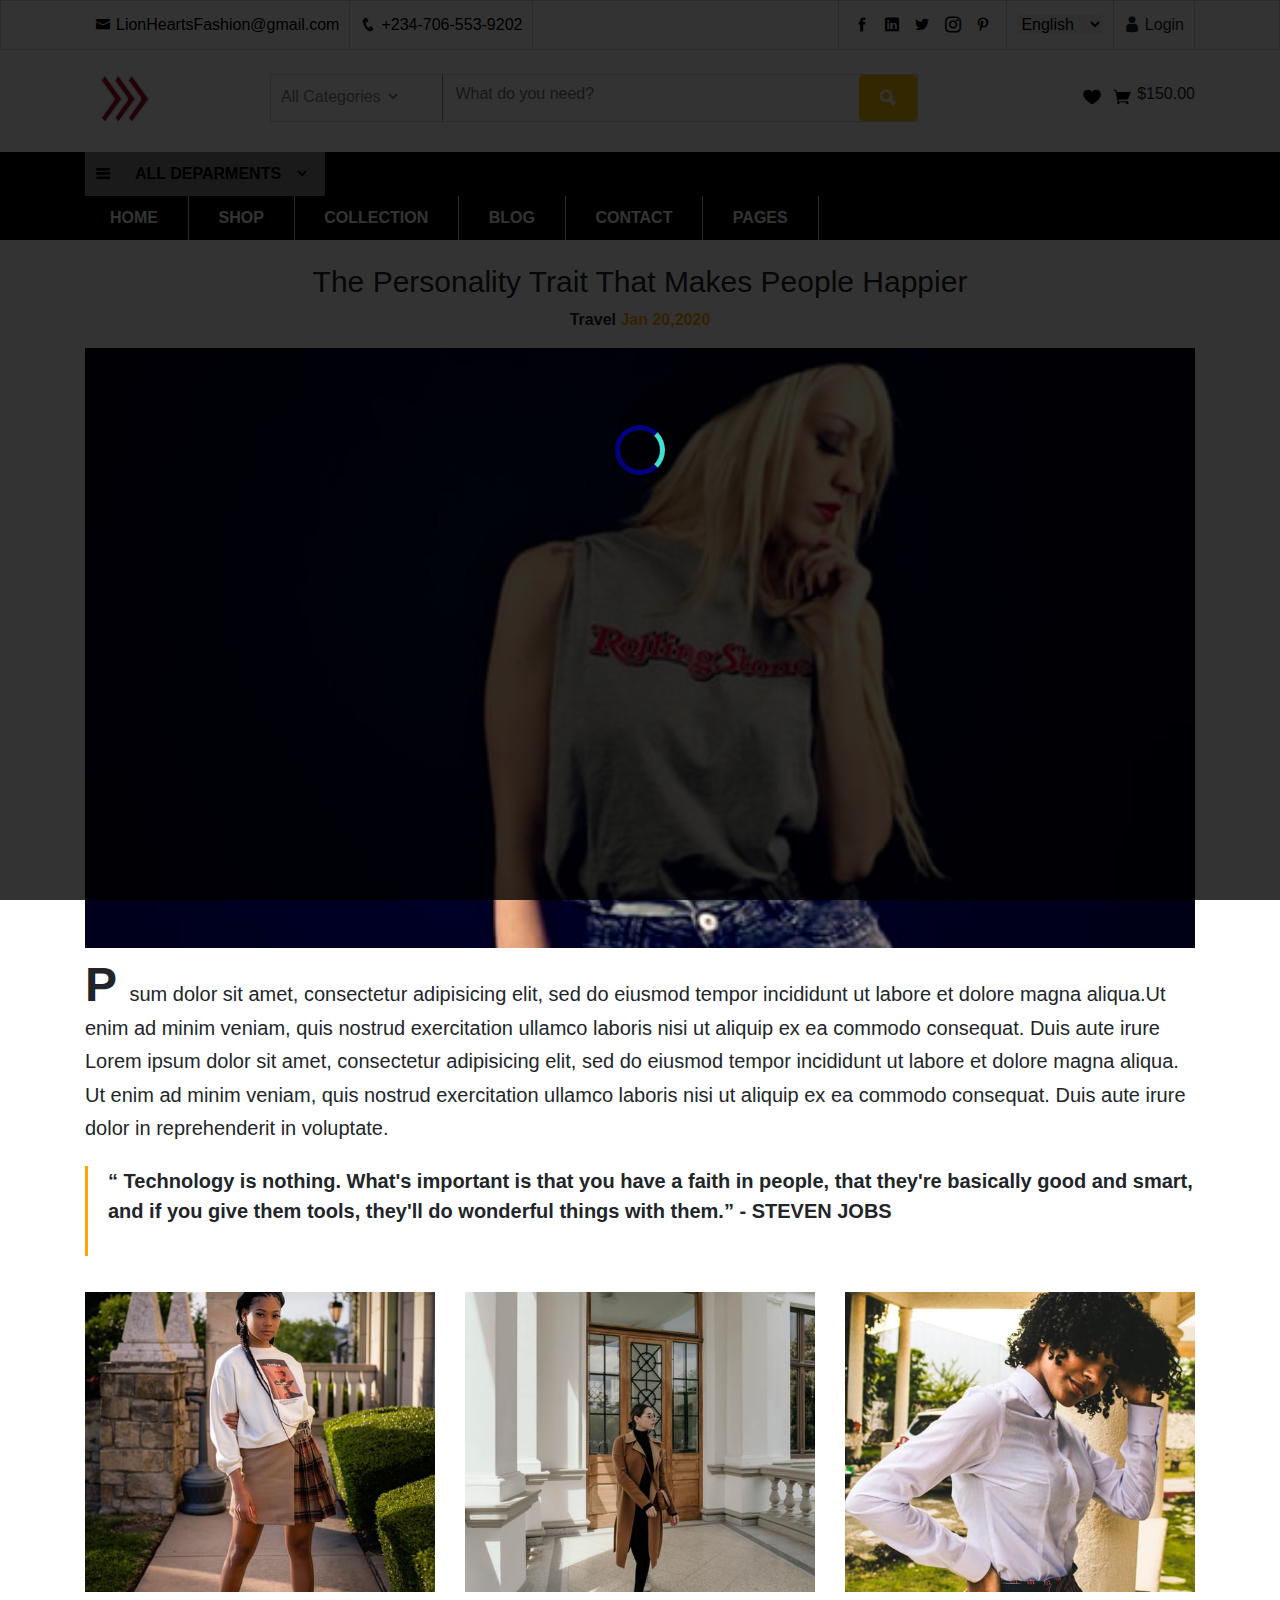
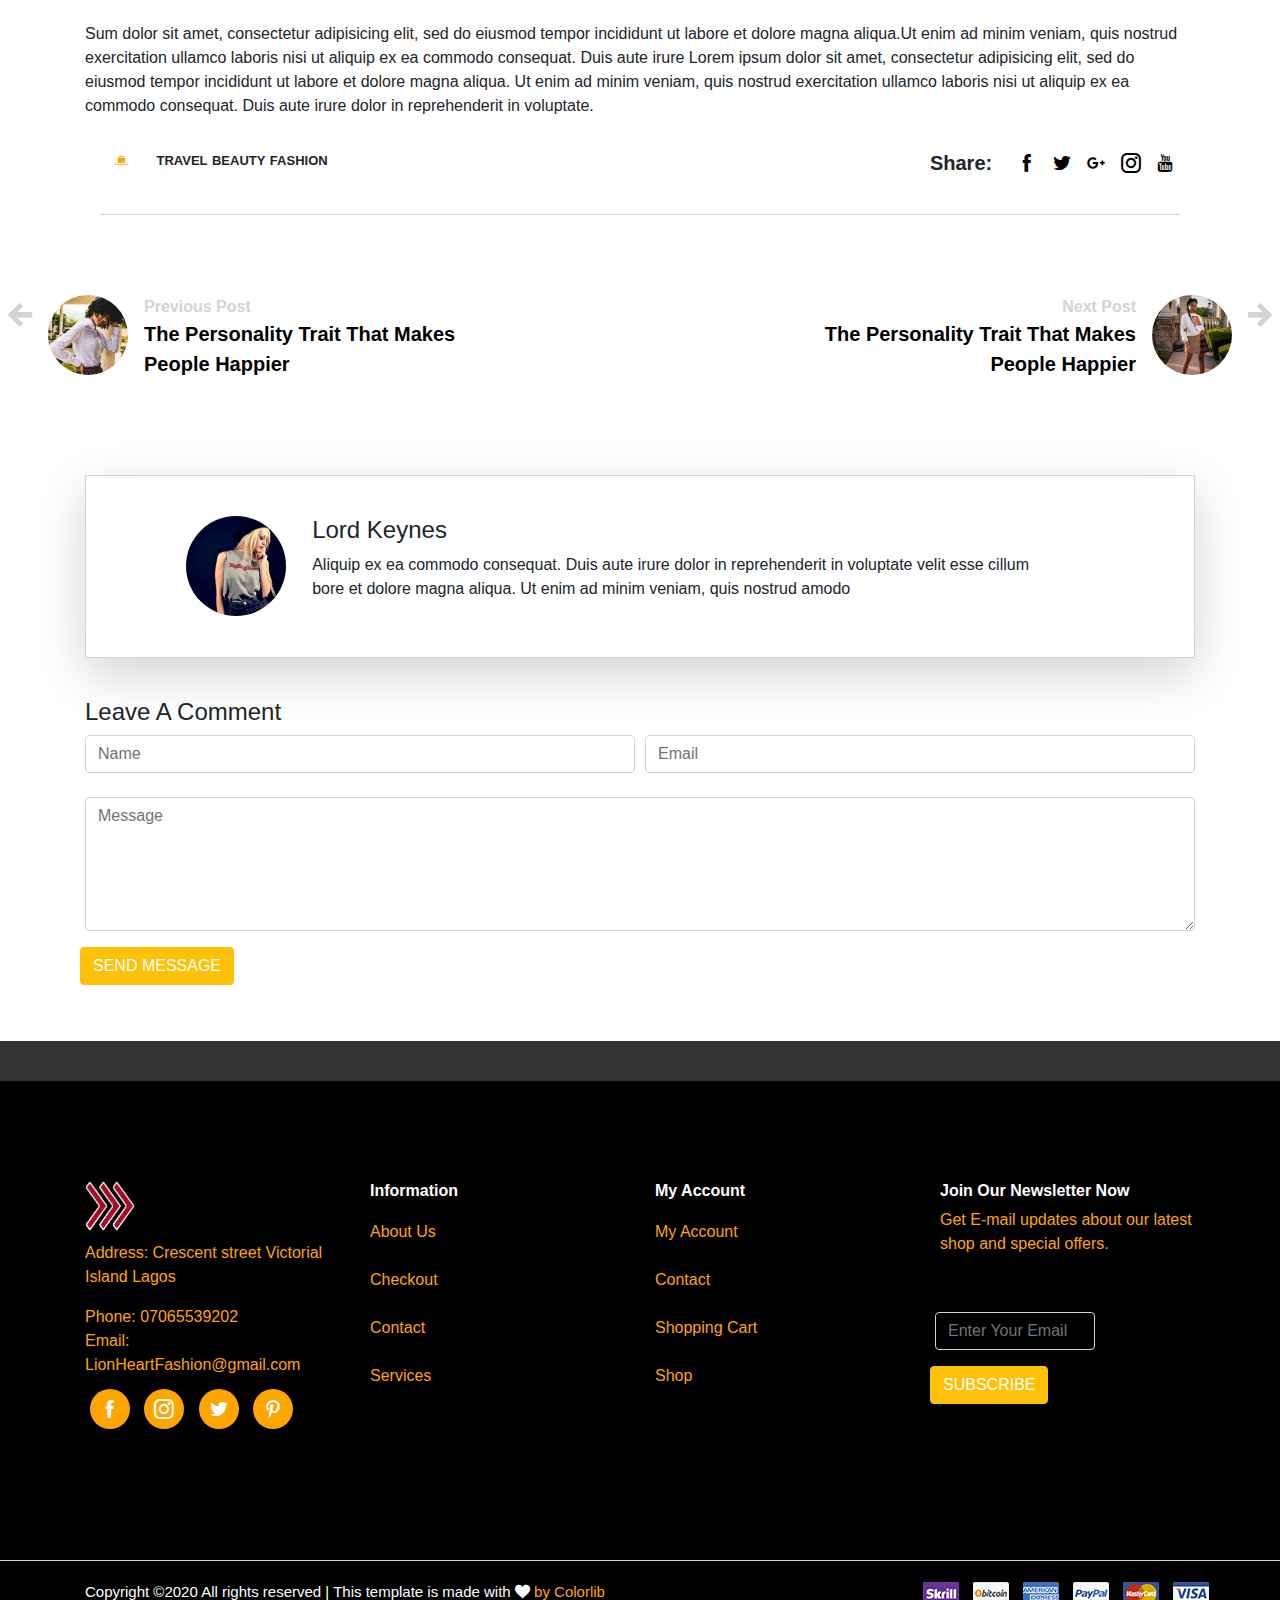
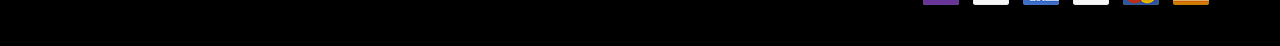
==== commit 9187a226: "fashi-kenny" ====
--- a/BlogDetails.html
+++ b/BlogDetails.html
@@ -20,9 +20,9 @@
     <script src="main.js"></script>
 </head>
 <body>
-    <!-- <div class="preloader">
+    <div class="preloader">
         <div class="loader"></div>
-    </div> -->
+    </div>
 
     <section style="overflow: hidden;">    
         <div class="Top-nav">
--- a/style.css
+++ b/style.css
@@ -5,7 +5,7 @@
     position: fixed;
     height: 100%;
     width: 100%;
-    z-index: 1;
+    z-index: 99999999999999999999;
     display: flex;
     justify-content: center;
     align-items: center;
